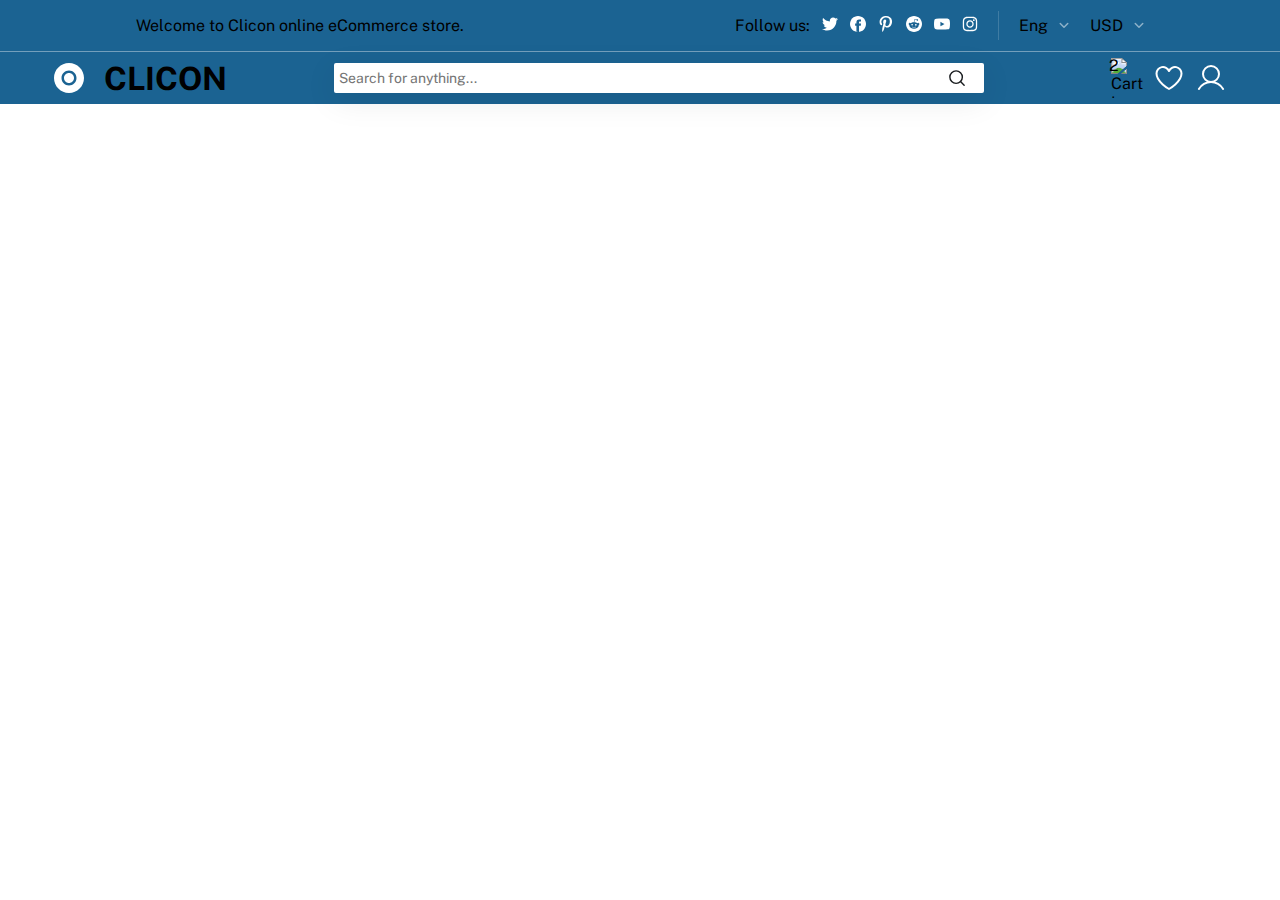
==== homepage/homepage.html @ e7488112 "first commit" ====
<!DOCTYPE html>
<html lang="en">
  <head>
    <meta charset="UTF-8" />
    <meta name="viewport" content="width=device-width, initial-scale=1.0" />
    <title>Homepage</title>
    <link rel="stylesheet" href="./homepage.css" />
    <link
      rel="stylesheet"
      href="https://fonts.googleapis.com/css2?family=Public Sans:wght@400;500;600;700&display=swap"
    />
    <link
      rel="stylesheet"
      href="https://fonts.googleapis.com/css2?family=Inter:wght@400;600&display=swap"
    />
    <script
      src="https://kit.fontawesome.com/7b988689d5.js"
      crossorigin="anonymous"
      defer=""
    ></script>
  </head>
  <body>
    <!--------------------header----------------------------------->
    <header>
      <p>Welcome to Clicon online eCommerce store.</p>
      <div class="header-content">
        <div class="follow-us">
          <p>Follow us:</p>
          <ul class="social-icon-wrapper">
            <li class="social-icon">
              <a href="#"
                ><img class="twitter-icon" alt="" src="../public/twitter.svg"
              /></a>
              <a href="#"
                ><img class="facebook-icon" alt="" src="../public/facebook.svg"
              /></a>
              <a href="#"
                ><img
                  class="pinterest-icon"
                  alt=""
                  src="../public/pinterest.svg"
              /></a>
              <a href="#"
                ><img class="reddit-icon" alt="" src="../public/reddit.svg"
              /></a>
              <a href="#"
                ><img class="youtube-icon" alt="" src="../public/youtube.svg"
              /></a>
              <a href="#"
                ><img
                  class="instagram-icon"
                  alt=""
                  src="../public/instagram.svg"
              /></a>
            </li>
          </ul>
        </div>
        <div class="divide-bar"></div>
        <div class="multi-languagedropdown">
          <div class="eng">Eng</div>
          <div class="caretdown-container">
            <img
              class="caretdown-icon"
              alt=""
              src="../public/regularcaretdown.svg"
            />
          </div>
        </div>

        <div class="multi-currencydropdown">
          <div class="usd">USD</div>
          <div class="caretdown-container">
            <img
              class="caretdown-icon"
              alt=""
              src="../public/regularcaretdown.svg"
            />
          </div>
        </div>
      </div>
    </header>
    <!-- ------------------------<navbar> -------------------->
    <nav class="nav-bar">
      <div class="logo">
        <img class="icon" alt="Company Logo" src="../public/icon.svg" />
        <h1 class="clicon">CLICON</h1>
      </div>
      <div class="search">
        <input
          class="search-input"
          placeholder="Search for anything..."
          type="text"
        />
        <img
          class="search-icon"
          alt="Search Icon"
          src="../public/regularmagnifyingglass.svg"
        />
      </div>
      <div class="icons">
        <div class="cart">
          <img class="cart-icon" alt="Cart Icon" src="https://www.freeiconspng.com/thumbs/cart-icon/cart-icon-16.png" />
          <div class="cart-quantity">2</div>
        </div>
        <img
          class="wishlist-icon"
          alt="Favorites Icon"
          src="../public/heart.svg"
        />
        <img
          class="user-icon"
          alt="User Icon"
          src="../public/regularuser.svg"
        />
      </div>
      <div class="user-menu" id="userMenu">
        <a href="../register/register.html">Register</a>
        <a href="../Login/login.html">Login</a>
        <!-- Add more options here -->
      </div>
    </nav>

    <script src="./homepage.js"></script>
  </body>
</html>
---- homepage/homepage.css ----
* {
  padding: 0;
  margin: 0;
  box-sizing: border-box;
  font-family: "Public Sans";
  list-style-type: none;
  text-decoration: none;
}

/* -- ------------------------<css header> ------------------- */
header {
  display: flex;
  background-color: #1b6392;
  justify-content: space-around;
  align-items: center;
  height: 52px;
  border-bottom: 1px solid rgba(255, 255, 255, 0.389);
}

.header-content {
  display: flex;
  flex-direction: row;
  align-items: center;
  gap: 20px;
}
.header-content .follow-us {
  display: flex;
  gap: 12px;
}
.header-content .follow-us ul li {
  display: flex;
  gap: 12px;
}

.divide-bar {
  height: 29px;
  width: 1px;
  border-right: 1px solid white;
  box-sizing: border-box;
  opacity: 0.16;
}
.multi-languagedropdown,
.multi-currencydropdown {
  display: flex;
  align-items: center;
  gap: 10px;
}

/* -- ------------------------<css navbar> ------------------- */
.nav-bar {
  display: flex;
  background-color: #1b6392;
  justify-content: space-around;
  align-items: center;
  height: 52px;
}
.logo {
  display: flex;
  align-items: center;
  gap: 20px;
}
.logo img {
  width: 30px;
  height: 3 0px;
}
.search {
  width: 650px;
  box-shadow: 0 8px 32px rgba(0, 0, 0, 0.08);
  border-radius: 2px;
  background-color: white;
  display: flex;
  flex-direction: row;
  padding: 5px;
  box-sizing: border-box;
  gap: 8px;
}
.search-icon {
  height: 20px;
  width: 20px;
  position: relative;
  left: 20px;
}
.search-input {
  width: calc(100% - 60px);
  border: 0;
  outline: 0;
  font-size: 14px;
  background-color: transparent;
  height: 20px;
  line-height: 20px;
  color: #77878f;
  text-align: left;
  display: inline-block;
  white-space: nowrap;
}
.icons {
  display: flex;
  gap: 10px;
  position: relative; 
}
.cart {
  display: flex;
  gap: 10px;
  position: relative;
left: 20px;}
.cart-icon {
  width: 32px;
  height: 40px;
}
.cart .cart-quantity {
  position: relative;
  left: -44px;
  top: -2px;
}
.user-menu {
  display: none;
  position: absolute;
  top: 105px; 
  right: 0;
  background-color: #f9f9f9;
  min-width: 160px;
  box-shadow: 0px 8px 16px 0px rgba(0,0,0,0.2);
  padding: 12px 16px;
  z-index: 1;
}
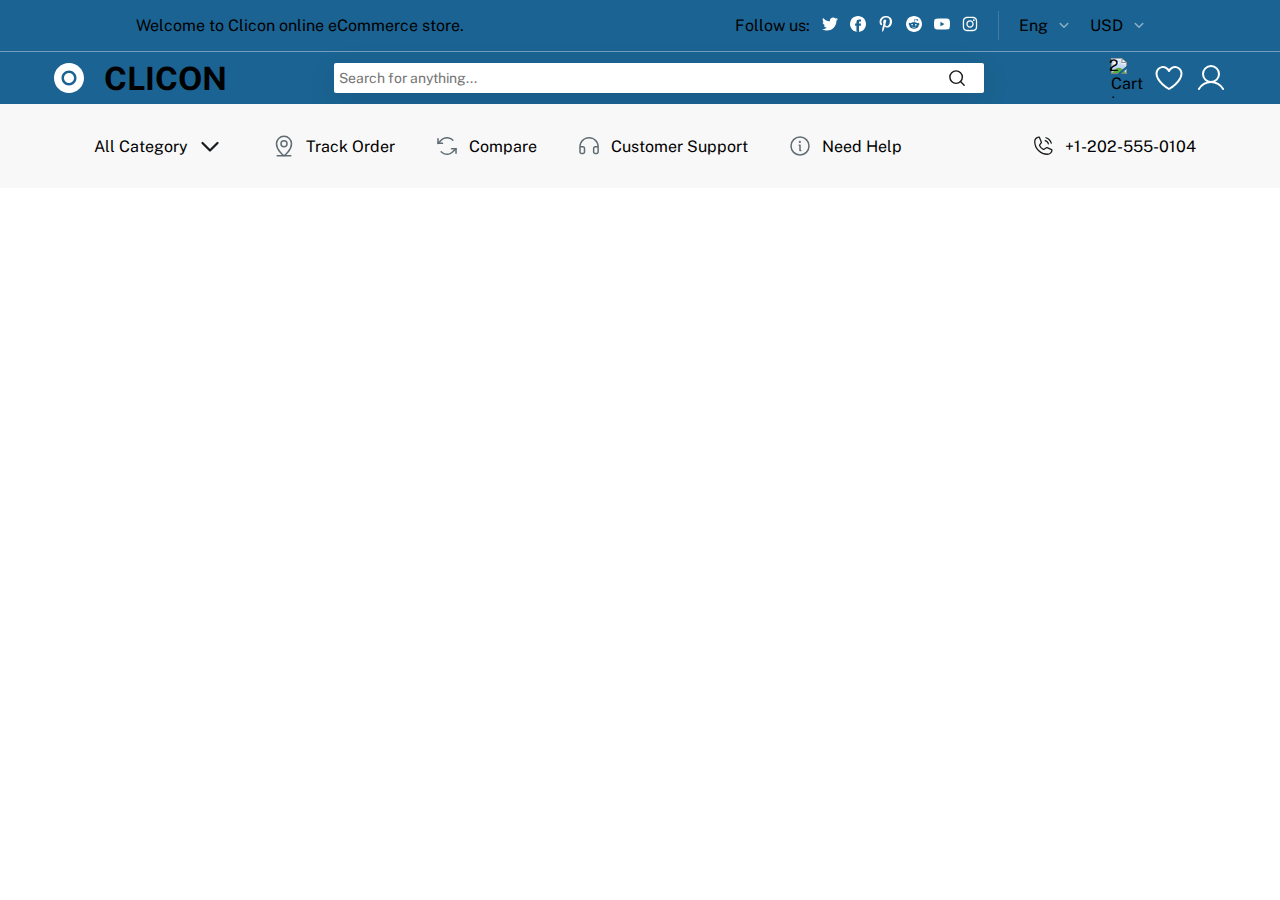
==== commit ec45b9d3: "ver 1.1.3" ====
--- a/homepage/homepage.html
+++ b/homepage/homepage.html
@@ -99,7 +99,11 @@
       </div>
       <div class="icons">
         <div class="cart">
-          <img class="cart-icon" alt="Cart Icon" src="https://www.freeiconspng.com/thumbs/cart-icon/cart-icon-16.png" />
+          <img
+            class="cart-icon"
+            alt="Cart Icon"
+            src="https://www.freeiconspng.com/thumbs/cart-icon/cart-icon-16.png"
+          />
           <div class="cart-quantity">2</div>
         </div>
         <img
@@ -116,7 +120,75 @@
       <div class="user-menu" id="userMenu">
         <a href="../register/register.html">Register</a>
         <a href="../Login/login.html">Login</a>
-        <!-- Add more options here -->
+      </div>
+    </nav>
+    <!-- ----------------------categorymenu------------- -->
+    <nav class="bottom-nav">
+      <ul class="left-side">
+        <li class="category">
+          <span class="label">All Category</span>
+          <img
+            class="regularcaretdown-icon2"
+            alt=""
+            src="../public/regularcaretdown-2.svg"
+          />
+          <div id="category-items" style="display: none;">
+            <span>Item 1</span>
+            <span>Item 2</span>
+            <span>Item 3</span>
+            <!-- Add more items as needed -->
+          </div>
+        </li>
+        <li class="track-order-wrapper">
+          <a href="#" class="track-order">
+            <img
+              class="regularmappinline-icon"
+              alt=""
+              src="../public/regularmappinline.svg"
+            />
+            <span class="track-order1">Track Order</span>
+          </a>
+        </li>
+        <li class="compare-wrapper">
+          <a href="#" class="compare">
+            <img
+              class="duotonearrowscounterclockwise-icon"
+              alt=""
+              src="../public/duotonearrowscounterclockwise.svg"
+            />
+            <span class="compare1">Compare</span>
+          </a>
+        </li>
+        <li class="customer-support-wrapper">
+          <a href="#" class="customer-support">
+            <img
+              class="regularheadphones-icon"
+              alt=""
+              src="../public/regularheadphones.svg"
+            />
+            <span class="customer-support1">Customer Support</span>
+          </a>
+        </li>
+        <li class="need-help-wrapper">
+          <a href="#" class="need-help">
+            <img
+              class="regularinfo-icon"
+              alt=""
+              src="../public/regularinfo.svg"
+            />
+            <span class="need-help1">Need Help</span>
+          </a>
+        </li>
+      </ul>
+      <div class="call-now-wrapper">
+        <a href="tel:+1-202-555-0104" class="call-now">
+          <img
+            class="regularphonecall-icon"
+            alt=""
+            src="../public/regularphonecall.svg"
+          />
+          <span class="header-image">+1-202-555-0104</span>
+        </a>
       </div>
     </nav>
 
--- a/homepage/homepage.css
+++ b/homepage/homepage.css
@@ -111,6 +111,7 @@
   position: relative;
   left: -44px;
   top: -2px;
+
 }
 .user-menu {
   display: none;
@@ -122,4 +123,64 @@
   box-shadow: 0px 8px 16px 0px rgba(0,0,0,0.2);
   padding: 12px 16px;
   z-index: 1;
+}
+
+/* bottomnav css------------------- */
+.bottom-nav {
+  display: flex;
+  justify-content: space-around;
+  align-items: center;
+  padding: 20px;
+  background-color: #f8f8f8;
+  align-items: center;
+  position: relative; 
+}
+
+.bottom-nav .left-side,
+.bottom-nav .call-now-wrapper {
+  display: flex;
+  gap: 20px;
+}
+
+.bottom-nav .left-side > li,
+.bottom-nav .call-now-wrapper > a {
+  display: flex;
+  align-items: center;
+  gap: 10px;
+}
+.bottom-nav .left-side{
+  display: flex;
+  gap: 40px;
+}
+.bottom-nav a {display: flex;
+  text-decoration: none;
+  color: inherit;
+  align-items: center;
+  gap: 10px;
+}
+
+.bottom-nav img {
+  height: 24px;
+  width: 24px;
+  
+}
+.category {
+  cursor: pointer;
+ padding: 10px;
+}
+
+.bottom-nav .left-side > li:hover {
+  background-color: #f0f0f0; /* Changes the background color of the <li> tags when they're hovered over */
+}
+#category-items {
+  display: flex;
+  flex-direction: column;
+  position: absolute; /* This positions #category-items relative to the nearest positioned ancestor */
+  top: 100%; /* This moves #category-items below the .bottom-nav element */
+  left: 80px; /* This aligns #category-items to the left edge of the .bottom-nav element */
+  /* Rest of your #category-items styles */
+}
+
+#category-items span:hover {
+  background-color: #e0e0e0; /* Changes the background color of the menu choices when they're hovered over */
 }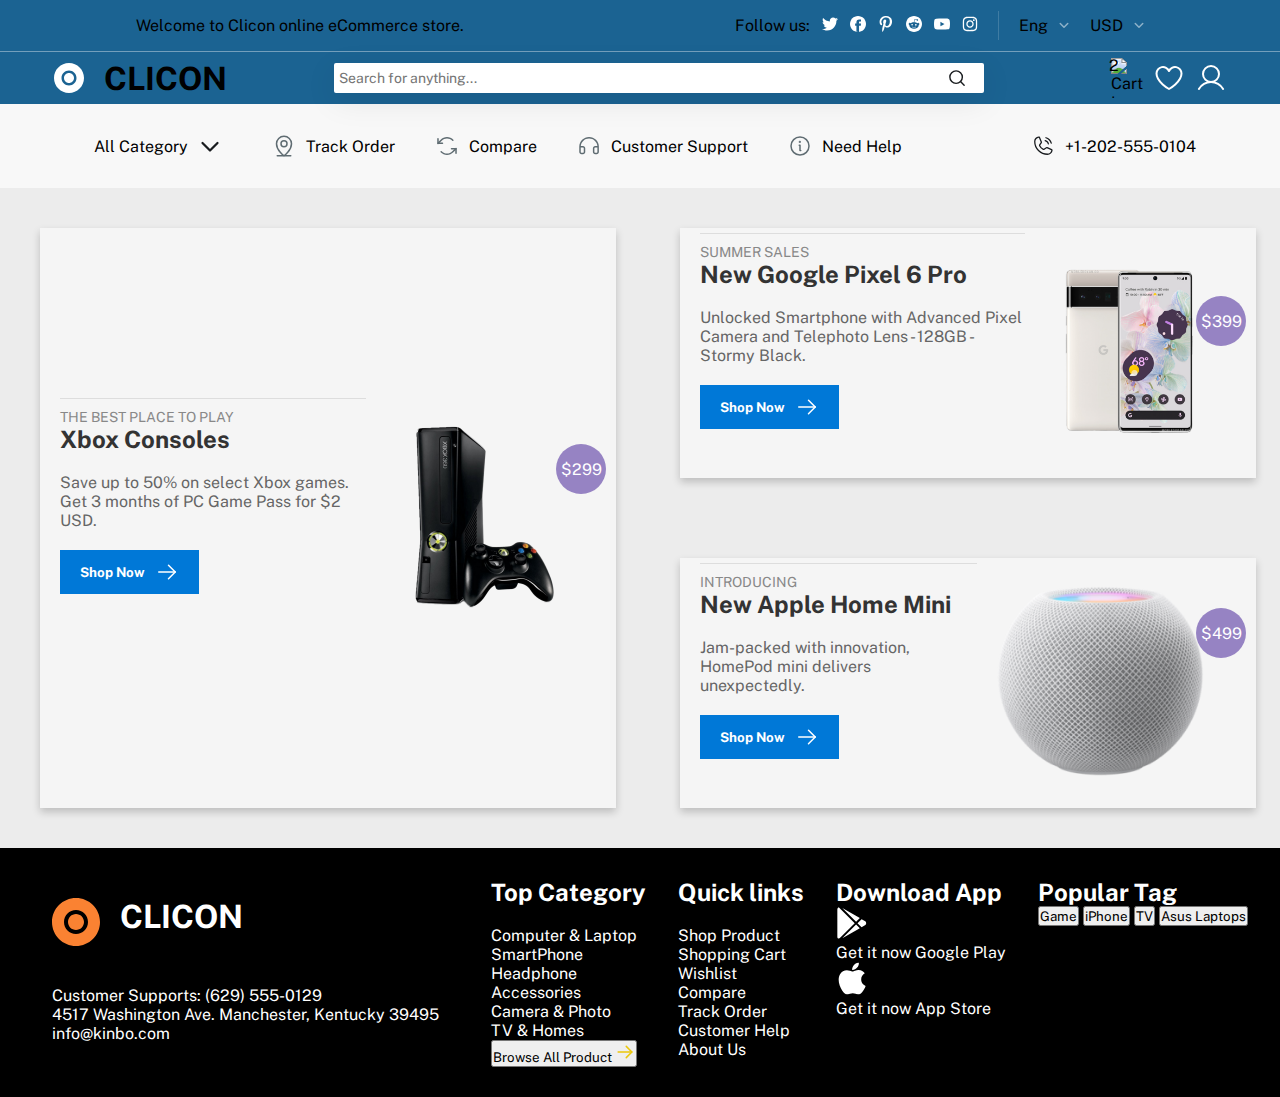
==== commit 0a1e69ce: "-mouiikai" ====
--- a/homepage/homepage.html
+++ b/homepage/homepage.html
@@ -13,6 +13,7 @@
       rel="stylesheet"
       href="https://fonts.googleapis.com/css2?family=Inter:wght@400;600&display=swap"
     />
+
     <script
       src="https://kit.fontawesome.com/7b988689d5.js"
       crossorigin="anonymous"
@@ -111,18 +112,18 @@
           alt="Favorites Icon"
           src="../public/heart.svg"
         />
-        <img
+        <span><p style="display: none;" class="user-name" id="userName">Wanna Login?</p><img
           class="user-icon"
           alt="User Icon"
           src="../public/regularuser.svg"
-        />
-      </div>
-      <div class="user-menu" id="userMenu">
-        <a href="../register/register.html">Register</a>
-        <a href="../Login/login.html">Login</a>
+        /></span>
+        
+      </div>
+      <div class="user-menu" style="display: none" id="userMenu">
+        <a class="user-register" style="display: block;" href="../register/register.html">Register</a>
+        <a class="user-login" style="display: block;" href="../Login/login.html">Login</a>
       </div>
     </nav>
-    <!-- ----------------------categorymenu------------- -->
     <nav class="bottom-nav">
       <ul class="left-side">
         <li class="category">
@@ -132,12 +133,6 @@
             alt=""
             src="../public/regularcaretdown-2.svg"
           />
-          <div id="category-items" style="display: none;">
-            <span>Item 1</span>
-            <span>Item 2</span>
-            <span>Item 3</span>
-            <!-- Add more items as needed -->
-          </div>
         </li>
         <li class="track-order-wrapper">
           <a href="#" class="track-order">
@@ -191,7 +186,223 @@
         </a>
       </div>
     </nav>
-
+    <div class="category-container">
+      <div id="category-items" style="display: none">
+        <span class="category category1"
+          ><a href="">Computer & Laptop</a>
+          <div class="category-items-list1">
+            <span class="category-list"><a href="">MSI</a></span>
+            <span class="category-list"><a href="">ASUS</a></span>
+            <span class="category-list"><a href="">LENOVO</a></span>
+            <span class="category-list"><a href="">DELL</a></span>
+          </div></span
+        >
+        <span class="category category2"
+          ><a href="">SmartPhone</a>
+          <div class="category-items-list2">
+            <span class="category-list"><a href="">SAMSUNG</a></span>
+            <span class="category-list"><a href="">IPHONE</a></span>
+            <span class="category-list"><a href="">OPPO</a></span>
+            <span class="category-list"><a href="">XIAOMI</a></span>
+          </div></span
+        >
+        <span class="category category3"
+          ><a href="">Headphones</a>
+          <div class="category-items-list3">
+            <span class="category-list"><a href="">AirPod</a></span>
+            <span class="category-list"><a href="">HyperX</a></span>
+            <span class="category-list"><a href="">Corsair</a></span>
+            <span class="category-list"><a href="">Razer</a></span>
+          </div></span
+        >
+        <span class="category category4"
+          ><a href="">Accessories</a>
+          <div class="category-items-list4">
+            <span class="category-list"><a href="">Chuột</a></span>
+            <span class="category-list"><a href="">Bàn phím</a></span>
+            <span class="category-list"><a href="">Lót chuột</a></span>
+            <span class="category-list"><a href="">Ghế gaming</a></span>
+          </div></span
+        >
+        <span class="category category5"
+          ><a href="">Camera & Photo</a>
+          <div class="category-items-list5">
+            <span class="category-list"><a href="">Canon</a></span>
+            <span class="category-list"><a href="">Leica</a></span>
+            <span class="category-list"><a href="">Kodak</a></span>
+            <span class="category-list"><a href="">Panasonic</a></span>
+          </div></span
+        >
+        <span class="category category6"
+          ><a href="">TV & Homes</a>
+          <div class="category-items-list6">
+            <span class="category-list"><a href="">LG</a></span>
+            <span class="category-list"><a href="">XIAOMI</a></span>
+            <span class="category-list"><a href="">Samsung</a></span>
+            <span class="category-list"><a href="">Sony</a></span>
+          </div></span
+        >
+      </div>
+    </div>
+    <!-- -------------banner------------ -->
+    <section class="banner">
+      <div class="widget">
+        <div class="content">
+          <div class="heading">
+            <div class="caption">
+              <hr class="divider" />
+              <p class="tagline">THE BEST PLACE TO PLAY</p>
+            </div>
+            <h1 class="product-title">Xbox Consoles</h1>
+          </div>
+          <p class="offer">
+            Save up to 50% on select Xbox games. Get 3 months of PC Game Pass
+            for $2 USD.
+          </p>
+          <button class="shop-button">
+            <b>Shop Now</b>
+            <img
+              class="arrow-icon"
+              alt=""
+              src="../public/regulararrowright.svg"
+            />
+          </button>
+        </div>
+        <figure class="product-image">
+          <img class="image" alt="" src="../public/image@2x.png" />
+          <figcaption class="price">$299</figcaption>
+        </figure>
+      </div>
+      <span>
+        <div class="widget1">
+          <div class="content">
+            <div class="heading">
+              <div class="caption">
+                <hr class="divider" />
+                <p class="tagline">SUMMER SALES</p>
+              </div>
+              <h1 class="product-title">New Google Pixel 6 Pro</h1>
+            </div>
+            <p class="offer">
+              Unlocked Smartphone with Advanced Pixel Camera and Telephoto Lens
+              - 128GB - Stormy Black.
+            </p>
+            <button class="shop-button">
+              <b>Shop Now</b>
+              <img
+                class="arrow-icon"
+                alt=""
+                src="../public/regulararrowright.svg"
+              />
+            </button>
+          </div>
+          <figure class="product-image">
+            <img class="image" alt="" src="../public/image-5@2x.png"">
+            <figcaption class="price">$399</figcaption>
+          </figure>
+        </div>
+        <div class="widget1">
+          <div class="content">
+            <div class="heading">
+              <div class="caption">
+                <hr class="divider" />
+                <p class="tagline">INTRODUCING</p>
+              </div>
+              <h1 class="product-title">New Apple Home Mini</h1>
+            </div>
+            <p class="offer">
+              Jam-packed with innovation, HomePod mini delivers unexpectedly.
+            </p>
+            <button class="shop-button">
+              <b>Shop Now</b>
+              <img
+                class="arrow-icon"
+                alt=""
+                src="../public/regulararrowright.svg"
+              />
+            </button>
+          </div>
+          <figure class="product-image">
+            <img class="image" alt="" src="../public/image-6@2x.png" />
+            <figcaption class="price">$499</figcaption>
+          </figure>
+        </div>
+      </span>
+    </section>
+<!-- footer-------------------- -->
+<footer>
+     <div class="clicon-ecommerce">
+      <span><img class="icon1" loading="lazy" alt="" src="../public/icon-1.svg" />
+      <h1 class="clicon1">CLICON</h1></span>
+      <span>  <div class="contact-info">
+        <p class="customer-supports">Customer Supports: (629) 555-0129</p>
+        <p>4517 Washington Ave. Manchester, Kentucky 39495</p>
+        <p>info@kinbo.com</p>
+      </div></span>
+    
+    </div>
+    <div class="top-category1">
+      <h2 class="top-category2">Top Category</h2>
+      <div class="item1">
+        <ul class="footer-links">
+          <li class="electronics">Computer & Laptop</li>
+          <li class="electronics1">SmartPhone</li>
+          <li class="electronics2">Headphone</li>
+          <li class="electronics3">Accessories</li>
+          <li class="electronics4">Camera & Photo</li>
+          <li class="electronics5">TV & Homes</li>
+        </ul>
+        <button class="button">
+          <span>Browse All Product</span>
+          <img class="regulararrowright-icon10" alt="" src="../public/regulararrowright-10.svg" />
+        </button>
+      </div>
+    </div>
+    <div class="quick-links2">
+      <h2 class="quick-links3">Quick links</h2>
+      <ul class="item2">
+        <li class="electronics6">Shop Product</li>
+        <li class="electronics7">Shopping Cart</li>
+        <li class="electronics8">Wishlist</li>
+        <li class="electronics9">Compare</li>
+        <li class="electronics10">Track Order</li>
+        <li class="electronics11">Customer Help</li>
+        <li class="electronics12">About Us</li>
+      </ul>
+    </div>
+    <div class="quick-links4">
+      <h2 class="download-app">Download App</h2>
+      <div class="links">
+        <div class="mobile-app">
+          <img class="icongoogle-play-1" alt="" src="../public/icongoogleplay-1.svg" />
+          <div class="info7">
+            <span class="get-it-now">Get it now</span>
+            <span class="google-play">Google Play</span>
+          </div>
+        </div>
+        <div class="mobile-app1">
+          <img class="apple-negative-1-icon" alt="" src="../public/applenegative-1.svg" />
+          <div class="info8">
+            <span class="get-it-now1">Get it now</span>
+            <span class="app-store">App Store</span>
+          </div>
+        </div>
+      </div>
+    </div>
+    <div class="popular-tag">
+      <h2 class="popular-tag1">Popular Tag</h2>
+      <div class="tag">
+        <div class="row">
+          <button class="tag-button">Game</button>
+          <button class="tag-button">iPhone</button>
+          <button class="tag-button">TV</button>
+          <button class="tag-button">Asus Laptops</button>
+        </div>
+        <!-- More rows here -->
+      </div>
+    </div>
+  </section>
+</footer>
     <script src="./homepage.js"></script>
   </body>
 </html>
--- a/homepage/homepage.css
+++ b/homepage/homepage.css
@@ -6,7 +6,9 @@
   list-style-type: none;
   text-decoration: none;
 }
-
+body {
+  background-color: #ececec;
+}
 /* -- ------------------------<css header> ------------------- */
 header {
   display: flex;
@@ -79,6 +81,7 @@
   width: 20px;
   position: relative;
   left: 20px;
+  cursor: pointer;
 }
 .search-input {
   width: calc(100% - 60px);
@@ -96,13 +99,17 @@
 .icons {
   display: flex;
   gap: 10px;
-  position: relative; 
-}
+  position: relative;
+}
+.icons span{display: flex;
+text-align: center;
+align-items: center;}
 .cart {
   display: flex;
   gap: 10px;
   position: relative;
-left: 20px;}
+  left: 20px;
+}
 .cart-icon {
   width: 32px;
   height: 40px;
@@ -111,29 +118,33 @@
   position: relative;
   left: -44px;
   top: -2px;
-
 }
 .user-menu {
   display: none;
   position: absolute;
-  top: 105px; 
-  right: 0;
+  top: 105px;
+  right: 20px;
   background-color: #f9f9f9;
   min-width: 160px;
-  box-shadow: 0px 8px 16px 0px rgba(0,0,0,0.2);
+  box-shadow: 0px 8px 16px 0px rgba(0, 0, 0, 0.2);
   padding: 12px 16px;
   z-index: 1;
-}
-
-/* bottomnav css------------------- */
+  gap: 20px;
+  justify-content: center;
+}
+.user-icon{ width: 32px;
+  height: 40px;}
+  .user-name{color: white;display: none;}
+ 
+/* category css------------------- */
 .bottom-nav {
+  border-bottom: 1px;
   display: flex;
   justify-content: space-around;
   align-items: center;
   padding: 20px;
   background-color: #f8f8f8;
   align-items: center;
-  position: relative; 
 }
 
 .bottom-nav .left-side,
@@ -148,11 +159,12 @@
   align-items: center;
   gap: 10px;
 }
-.bottom-nav .left-side{
+.bottom-nav .left-side {
   display: flex;
   gap: 40px;
 }
-.bottom-nav a {display: flex;
+.bottom-nav a {
+  display: flex;
   text-decoration: none;
   color: inherit;
   align-items: center;
@@ -162,25 +174,231 @@
 .bottom-nav img {
   height: 24px;
   width: 24px;
-  
-}
+}
+
 .category {
   cursor: pointer;
- padding: 10px;
+  padding: 10px;
+  display: flex;
+  gap: 20px;
 }
 
 .bottom-nav .left-side > li:hover {
-  background-color: #f0f0f0; /* Changes the background color of the <li> tags when they're hovered over */
+  background-color: #e0e0e0;
+}
+.category-container {
+  display: flex;
+  position: absolute;
+  z-index: 10;
 }
 #category-items {
-  display: flex;
+  display: none;
   flex-direction: column;
-  position: absolute; /* This positions #category-items relative to the nearest positioned ancestor */
-  top: 100%; /* This moves #category-items below the .bottom-nav element */
-  left: 80px; /* This aligns #category-items to the left edge of the .bottom-nav element */
-  /* Rest of your #category-items styles */
+  width: 200px;
+  height: 40%;
+  background-color: white;
+  margin-left: 20vh;
+  z-index: 2;
+  text-align: center;
+  gap: 20px;
+  box-shadow: 0px 4px 8px 0px rgba(0, 0, 0, 0.2);
 }
 
 #category-items span:hover {
   background-color: #e0e0e0; /* Changes the background color of the menu choices when they're hovered over */
-}+}
+#category-items-list {
+  display: flex;
+  left: 320px;
+  flex-direction: column;
+  width: 200px;
+  height: 64%;
+  text-align: center;
+  box-shadow: 0px 4px 8px 0px rgba(0, 0, 0, 0.2);
+  gap: 20px;
+  z-index: 3;
+  background-color: white;
+  transition: background-color 0.3s ease;
+}
+
+.category-items-list2 {
+  top: 70px !important;
+}
+.category-items-list3 {
+  top: 131px !important;
+}
+.category-items-list4 {
+  top: 190px !important;
+}
+.category-items-list5 {
+  top: 245px !important;
+}
+.category-items-list6 {
+  top: 300px !important;
+}
+.category-list {
+  cursor: pointer;
+  padding: 10px;
+}
+.category-list:hover {
+  background-color: gray;
+}
+
+.category-items-list1,
+.category-items-list2,
+.category-items-list3,
+.category-items-list4,
+.category-items-list5,
+.category-items-list6 {
+  position: absolute;
+  display: none;
+  top: 9px;
+  left: 90px;
+}
+span a {
+  color: black;
+}
+span a:hover {
+  color: red;
+}
+/* css banner................... */
+.banner {
+  display: grid;
+  grid-template-columns: 1fr 1fr;
+}
+.banner span {
+  display: grid;
+  grid-template-rows: 1fr 1fr;
+}
+
+.widget {
+  margin: 40px;
+  width: 90%;
+  height: 580px;
+  display: flex;
+  justify-content: space-around;
+  align-items: center;
+
+  background-color: #f5f5f5;
+  box-shadow: 0px 4px 8px 0px rgba(0, 0, 0, 0.2);
+}
+.widget1 {
+  margin: 40px;
+  width: 90%;
+  height: 250px;
+  display: flex;
+  justify-content: space-around;
+  align-items: center;
+
+  background-color: #f5f5f5;
+  box-shadow: 0px 4px 8px 0px rgba(0, 0, 0, 0.2);
+}
+.content {
+  padding: 20px;
+  height: 300px;
+}
+.heading {
+  margin-bottom: 20px;
+}
+
+.caption .divider {
+  border: none;
+  border-top: 1px solid #ddd;
+  margin: 10px 0;
+}
+
+.tagline {
+  font-size: 14px;
+  color: #888;
+  text-transform: uppercase;
+}
+
+.product-title {
+  font-size: 24px;
+  color: #333;
+}
+
+.offer {
+  font-size: 16px;
+  color: #666;
+  margin-bottom: 20px;
+}
+
+.shop-button {
+  display: flex;
+  align-items: center;
+  padding: 10px 20px;
+  background-color: #0078d7;
+  color: #fff;
+  border: none;
+  cursor: pointer;
+}
+
+.shop-button .arrow-icon {
+  margin-left: 10px;
+}
+.shop-button:hover {
+  background-color: #1b6392;
+}
+.dot-navigation {
+  display: flex;
+  justify-content: space-between;
+  width: 20%;
+}
+
+.product-image {
+  width: 80%;
+  position: relative;
+}
+
+.product-image .image {
+  width: 80%;
+  height: auto;
+}
+
+.price {
+  width: 50px;
+  height: 50px;
+  position: absolute;
+  top: 30px;
+  right: 10px;
+  background-color: rgba(55, 17, 145, 0.5);
+  color: #fff;
+  padding: 16px 5px;
+  border-radius: 50%;
+}
+/* css footer.............. */
+footer{display: flex;
+background-color: black;
+color: white;
+gap: 30px;
+justify-content: space-evenly;
+padding: 30px;}
+.clicon-ecommerce{display: flex;
+flex-direction: column;}
+.clicon-ecommerce span{display: flex;
+gap: 20px;
+padding: 20px;}
+.top-category1, .quick-links2{display: flex;
+flex-direction: column;
+gap: 20px;}
+.button .tag-button{
+    appearance: none;
+    background-color: #628c1f;
+    border: 1px solid rgba(27, 31, 35, .15);
+    border-radius: 6px;
+    box-shadow: rgba(27, 31, 35, .1) 0 1px 0;
+     color: #fff;
+    cursor: pointer;
+    font-family: -apple-system,system-ui,"Segoe UI",Helvetica,Arial,sans-serif,"Apple Color Emoji","Segoe UI Emoji";
+    font-size: 14px;
+    font-weight: 600;
+    line-height: 20px;
+    padding: 6px 16px;
+    position: relative;
+    text-align: center;
+    text-decoration: none;
+    display: inline;
+   }
+  
+  